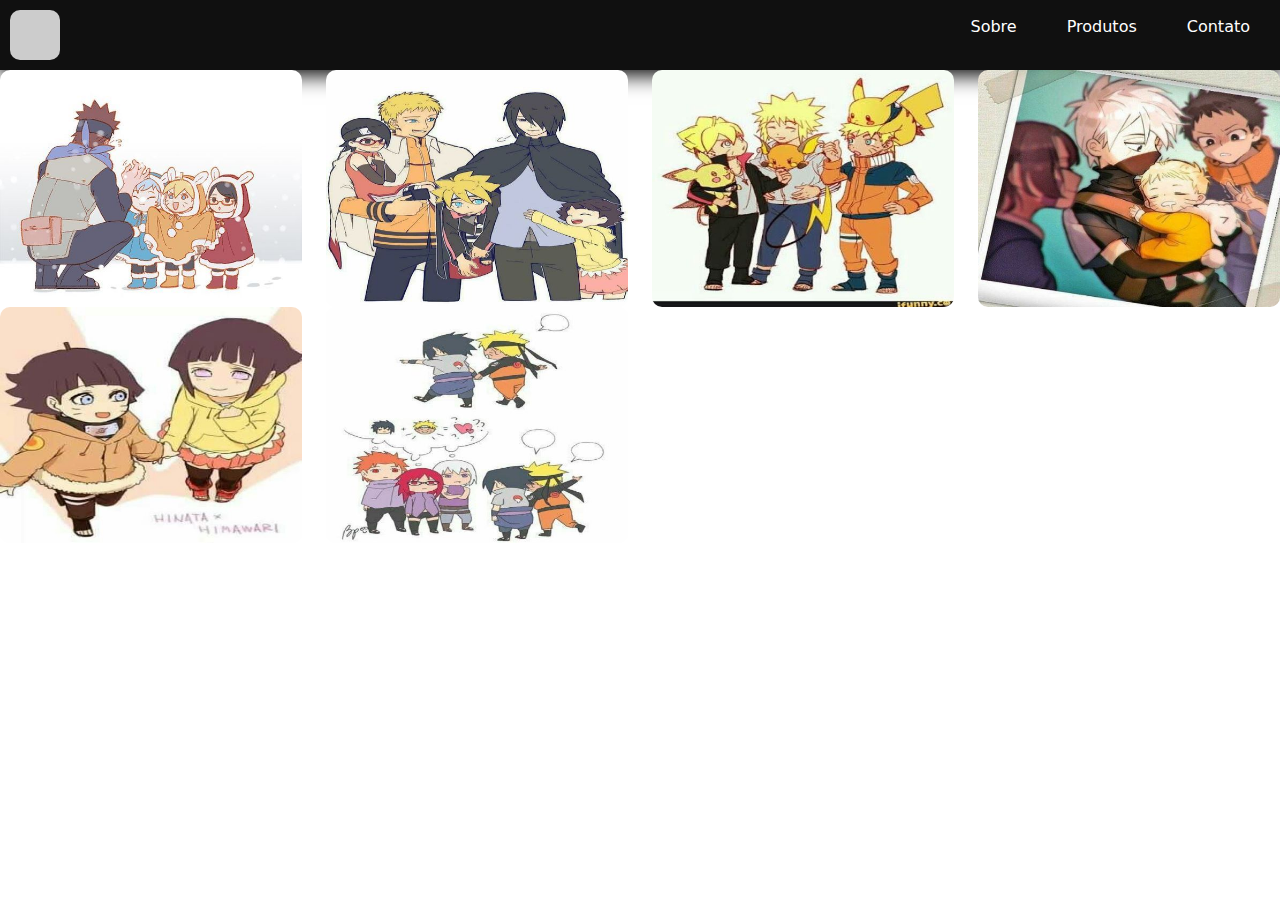
==== index1.html @ 65f7ea00 "Versão final" ====
<!DOCTYPE html>
<html>
<head>
<title>Animes</title>
<link href="https://cdn.jsdelivr.net/npm/bootstrap@5.0.2/dist/css/bootstrap.min.css" rel="stylesheet">
<link href="style2.css" rel="stylesheet">
<body>
  

  <header>
    <div class= "logo"></div>
    <ul class="menu">
        <li><a href="#">Sobre</a></li>
            <li><a href="#">Produtos</a></li>
                <li><a href="#">Contato</a></li>
                </ul>
  </header>

  

  <div id="modal">

  </div>
  
  <section="class="container" div id="gallery" class="row justify-content-start">
    <div class="col-3">
      <img src="anime1.jpg"/>
    </div>
    <div class="col-3">
      <img src="anime2.jpg"/>
    </div>
    <div class="col-3">
      <img src="anime3.jpg"/>
    </div>
    <div class="col-3">
      <img src="anime4.jpg"/>
    </div>
    <div class="col-3">
      <img src="anime5.jpg"/>
    </div>
    <div class="col-3">
      <img src="anime6.jpg"/>
    </div>
    
  </div>
<script src="modal.js">

</script>

</body>
</html>
---- style2.css ----
header {
    
width: 100%;
height: 70px;
background-color: #101010;
box-shadow: 0px 5px 20px #000;
padding: 10px;
display: flex;
align-items: center;
justify-content: space-between;
flex-wrap: wrap;

}

.menu{

list-style: none;
display: flex;
flex-wrap: wrap;
flex-direction:row;



}

.menu li a {

  color: white;
  display: inline;
  margin-left: 10px;
  text-decoration: none;
  border-radius: 15px;
  padding: 10px 20px 10px 20px;
  
  


}

.menu li a :hover {

  background-color: gray;
  display: block;
  text-decoration: none;
  margin-left: 10px;
  

}

.logo {

  width: 50px;
  height: 50px;

  border-radius: 10px;
  background-color: #ccc;
}



img {

  width: 100%;
  border-radius: 10px;
}


  body, html {
    min-height: 100%;
    width: 100%;
  }
  
  body.noscroll {
    overflow: hidden;
  }
  
  #modal {
    position: absolute;
    z-index: 2;
    left: 0;
    top: 0;
    width: 100%;
    height: 100vh;
    background-color: #00000080;
    align-items: center;
    text-align: center;
    display: none;
  }
  
  #modal img {
    width: 0;
    display: block;
    margin: auto;
    transition: width 0.3s linear, height 0.3s linear;
  }
  

  .container{
   
    max-width: 100%;
    margin: 0 auto;
    display: flex;
 
    flex-wrap: wrap;
 }
 
 .container div{
 
     flex:1 1 300px;
     margin: 10px;
 
 }
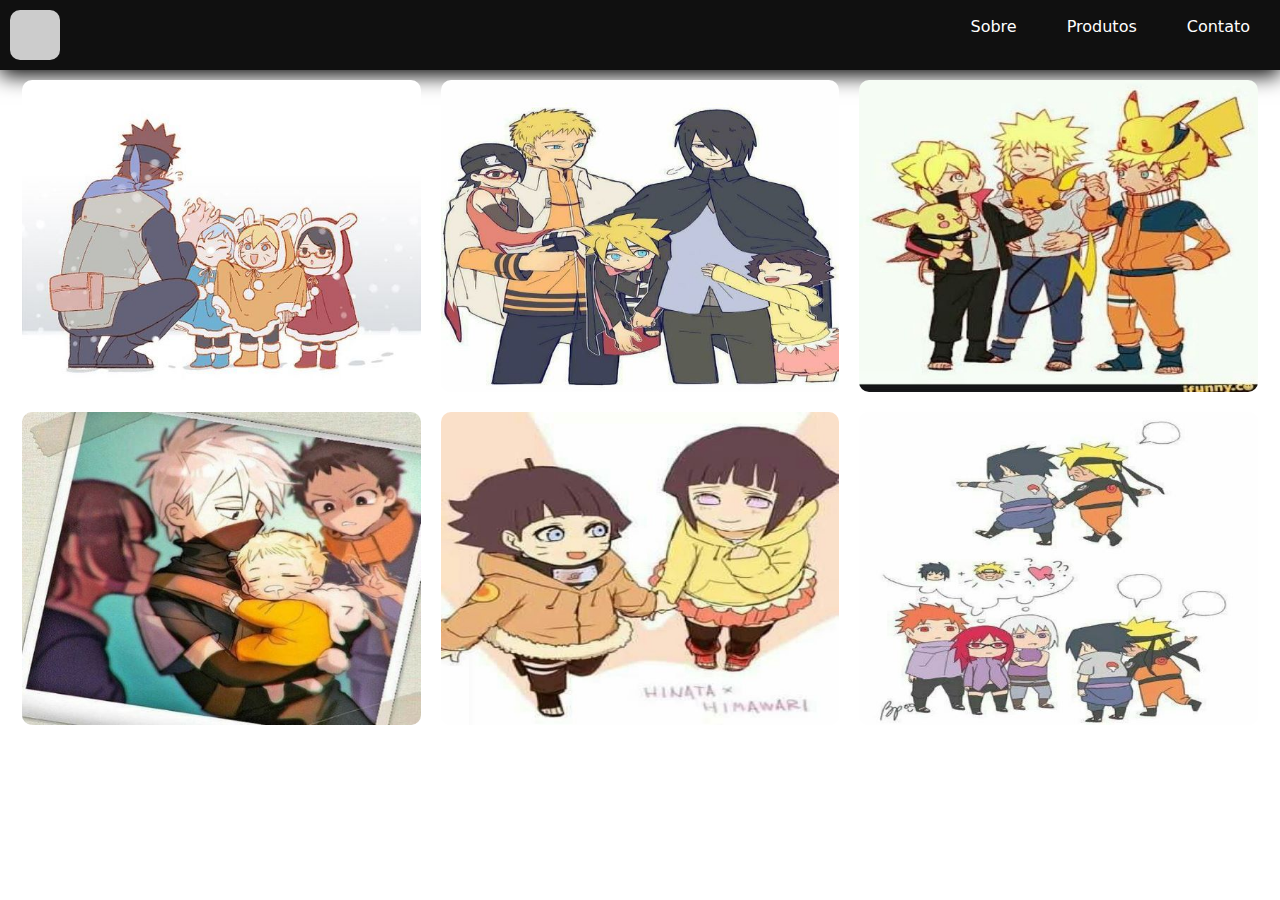
==== commit 2f00c46f: "organizando arquivos" ====
--- a/index1.html
+++ b/index1.html
@@ -3,49 +3,44 @@
 <head>
 <title>Animes</title>
 <link href="https://cdn.jsdelivr.net/npm/bootstrap@5.0.2/dist/css/bootstrap.min.css" rel="stylesheet">
-<link href="style2.css" rel="stylesheet">
-<body>
-  
+<link href="assets/css/style2.css" rel="stylesheet">
+<body>  
 
   <header>
-    <div class= "logo"></div>
+    <div class="logo"></div>
     <ul class="menu">
         <li><a href="#">Sobre</a></li>
-            <li><a href="#">Produtos</a></li>
-                <li><a href="#">Contato</a></li>
-                </ul>
-  </header>
-
-  
+        <li><a href="#">Produtos</a></li>
+        <li><a href="#">Contato</a></li>
+    </ul>
+  </header> 
 
   <div id="modal">
 
   </div>
   
-  <section="class="container" div id="gallery" class="row justify-content-start">
+  <section class="container" id="gallery" class="row justify-content-start">
     <div class="col-3">
-      <img src="anime1.jpg"/>
+      <img src="assets/img/anime1.jpg"/>
     </div>
     <div class="col-3">
-      <img src="anime2.jpg"/>
+      <img src="assets/img/anime2.jpg"/>
     </div>
     <div class="col-3">
-      <img src="anime3.jpg"/>
+      <img src="assets/img/anime3.jpg"/>
     </div>
     <div class="col-3">
-      <img src="anime4.jpg"/>
+      <img src="assets/img/anime4.jpg"/>
     </div>
     <div class="col-3">
-      <img src="anime5.jpg"/>
+      <img src="assets/img/anime5.jpg"/>
     </div>
     <div class="col-3">
-      <img src="anime6.jpg"/>
+      <img src="assets/img/anime6.jpg"/>
     </div>
     
   </div>
-<script src="modal.js">
-
-</script>
+<script src="assets/js/modal.js"></script>
 
 </body>
 </html>--- a/assets/css/style2.css
+++ b/assets/css/style2.css
@@ -0,0 +1,115 @@
+header {
+    
+width: 100%;
+height: 70px;
+background-color: #101010;
+box-shadow: 0px 5px 20px #000;
+padding: 10px;
+display: flex;
+align-items: center;
+justify-content: space-between;
+flex-wrap: wrap;
+
+}
+
+.menu{
+
+list-style: none;
+display: flex;
+flex-wrap: wrap;
+flex-direction:row;
+
+
+
+}
+
+.menu li a {
+
+  color: white;
+  display: inline;
+  margin-left: 10px;
+  text-decoration: none;
+  border-radius: 15px;
+  padding: 10px 20px 10px 20px;
+  
+  
+
+
+}
+
+.menu li a :hover {
+
+  background-color: gray;
+  display: block;
+  text-decoration: none;
+  margin-left: 10px;
+  
+
+}
+
+.logo {
+
+  width: 50px;
+  height: 50px;
+
+  border-radius: 10px;
+  background-color: #ccc;
+}
+
+
+
+img {
+
+  width: 100%;
+  border-radius: 10px;
+}
+
+
+  body, html {
+    min-height: 100%;
+    width: 100%;
+  }
+  
+  body.noscroll {
+    overflow: hidden;
+  }
+  
+  #modal {
+    position: absolute;
+    z-index: 2;
+    left: 0;
+    top: 0;
+    width: 100%;
+    height: 100vh;
+    background-color: #00000080;
+    align-items: center;
+    text-align: center;
+    display: none;
+  }
+  
+  #modal img {
+    width: 0;
+    display: block;
+    margin: auto;
+    transition: width 0.3s linear, height 0.3s linear;
+  }
+  
+
+  .container{
+   
+    max-width: 100%;
+    margin: 0 auto;
+    display: flex;
+ 
+    flex-wrap: wrap;
+ }
+ 
+ .container div{
+ 
+     flex:1 1 300px;
+     margin: 10px;
+ 
+ }
+ 
+ 
+ 